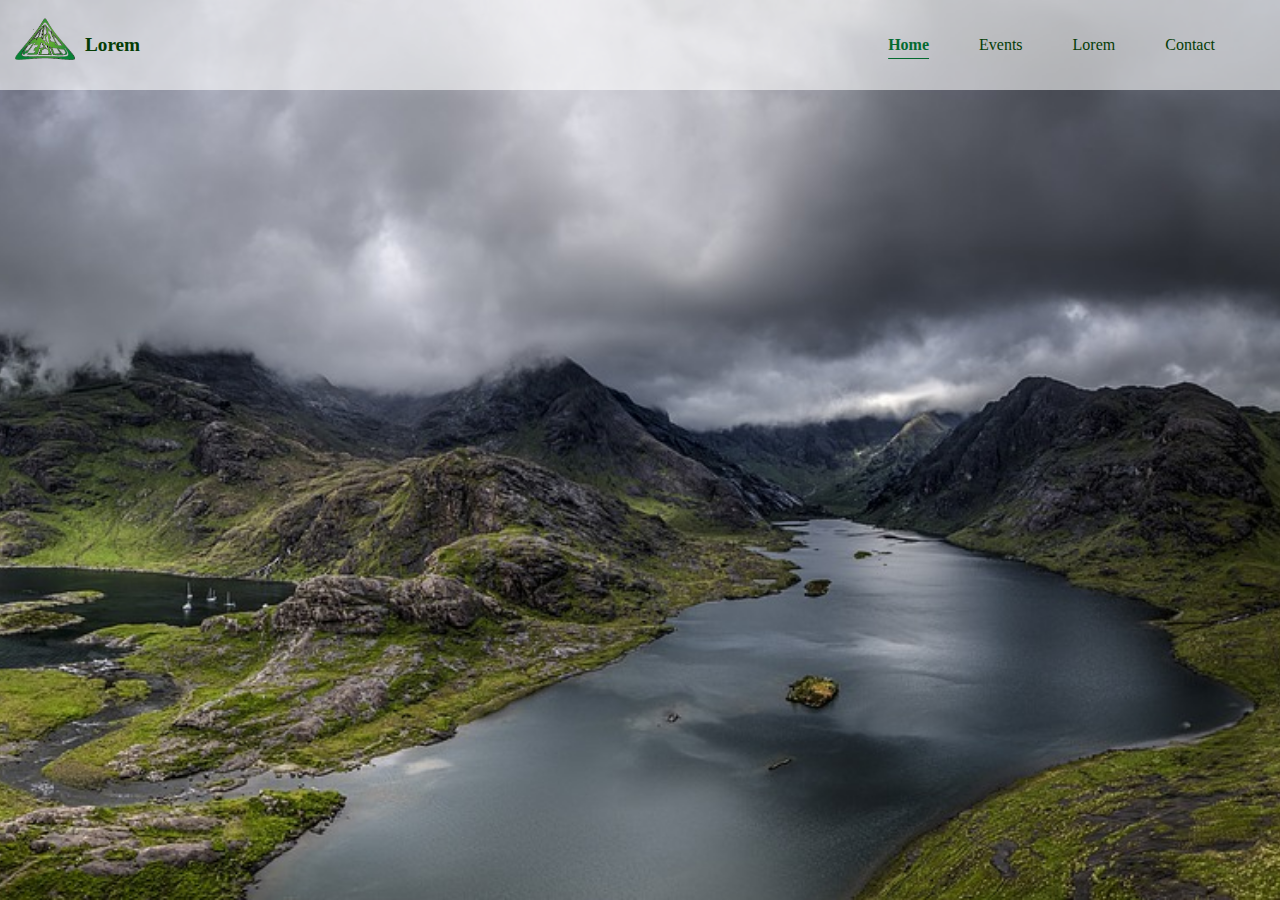
==== index.html @ 3c6c771a "Barre de navigation terminé (manque liens)" ====
<!DOCTYPE html>
<html lang="fr">
  <head>
    <meta charset="UTF-8" />
    <meta http-equiv="X-UA-Compatible" content="IE=edge" />
    <meta name="viewport" content="width=device-width, initial-scale=1.0" />
    <title>Lorem Association</title>
    <!-- CSS -->
    <link rel="stylesheet" href="style.css" />
  </head>
  <body>
    <header>
      <nav class="navbar">
        <div class="container-logo">
          <img
            src="./assets/logo.png"
            alt="Logo de l'association"
            class="img-logo"
          />
          <p class="name-logo">Lorem</p>
        </div>
        <div class="menu">
          <label for="menu-check" class="btn-mobile-menu">
            <svg
              version="1.1"
              id="Capa_1"
              xmlns="http://www.w3.org/2000/svg"
              xmlns:xlink="http://www.w3.org/1999/xlink"
              x="0px"
              y="0px"
              viewBox="0 0 283.426 283.426"
              style="enable-background: new 0 0 283.426 283.426"
              xml:space="preserve"
              class="btn-mobile"
            >
              <g>
                <rect
                  x="0"
                  y="40.84"
                  style="fill: rgb(5, 60, 5)"
                  width="283.426"
                  height="47.735"
                />
                <rect
                  x="0"
                  y="117.282"
                  style="fill: rgb(5, 60, 5)"
                  width="283.426"
                  height="47.735"
                />
                <rect
                  x="0"
                  y="194.851"
                  style="fill: rgb(5, 60, 5)"
                  width="283.426"
                  height="47.735"
                />
              </g>
            </svg>
          </label>
          <input type="checkbox" id="menu-check" />
          <div class="container-menu-navbar">
            <menu class="menu-navbar">
              <li class="menu-nav-link">
                <a href="#" class="nav-link active">Home</a>
              </li>
              <li class="menu-nav-link">
                <a href="#" class="nav-link">Events</a>
              </li>
              <li class="menu-nav-link">
                <a href="#" class="nav-link">Lorem</a>
              </li>
              <li class="menu-nav-link">
                <a href="#" class="nav-link">Contact</a>
              </li>
            </menu>
          </div>
        </div>
      </nav>
    </header>
    <main>
        <section class="firstSection"></section>
    </main>
    <footer></footer>
  </body>
</html>
---- style.css ----
/*-------- Reset CSS ---------------*/
* {
  margin: 0;
  padding: 0;
  box-sizing: border-box;
}

/*------ Global CSS ----------------*/
li {
  list-style: none;
}

header {
  width: 100vw;
}
/*------------ CSS ----------------*/
/*____________ HEADER _____________*/
/*=============== Navbar ==========*/
.navbar {
  width: 100vw;
  height: 10vh;
  background: rgba(255, 255, 255, 0.58);
  position: absolute;
  top: 0;
  left: 0;
  display: flex;
  justify-content: space-between;
  align-items: center;
  padding: 15px;
  z-index: 100;
}

/************* Logo **************/
.container-logo {
  display: flex;
  justify-content: flex-start;
  align-items: center;
}

.img-logo {
  width: 60px;
}

.name-logo {
  margin-left: 10px;
  font-weight: bold;
  font-size: 1.2rem;
  color: rgb(5, 60, 5);
  cursor: default;
}

/******** Mobile Menu Navbar *******/
.menu {
  height: 100%;
  width: 60vw;
  display: flex;
  align-items: center;
  justify-content: flex-end;
}

.btn-mobile-menu {
  cursor: pointer;
}

#menu-check {
  height: 100%;
  width: 100%;
  display: none;
}

.btn-mobile {
  width: 40px;
}
.container-menu-navbar {
  display: none;
}

.nav-link {
  color: rgb(5, 60, 5);
  text-decoration: none;
  font-size: 1.5rem;
}

.active {
  text-decoration: underline;
  text-underline-offset: 8px;
  font-weight: bold;
  color: rgb(4, 106, 48);
  font-size: 2rem;
  cursor: default;
}
/*:::::: Gestion Mobile Menu ::::::*/

#menu-check:checked ~ .container-menu-navbar {
  display: block;
}

.menu-navbar {
  position: absolute;
  left: 0;
  top: 10vh;
  width: 100vw;
  height: 90vh;
  background: rgba(255, 255, 255, 0.58);
  display: flex;
  flex-direction: column;
  justify-content: space-around;
  align-items: center;
}

/*____________ MAIN ______________*/
/*========== First section =======*/
.firstSection {
  z-index: 50;
  background-image: url(./assets/bg-header.jpg);
  width: 100vw;
  height: 100vh;
  background-size: cover;
  background-position: top;
}
/*____________ FOOTER ____________*/

/*--------- Responsive CSS -------*/
@media screen and (min-width: 768px) {
  /*____________ HEADER _____________*/
  /*=============== Navbar ==========*/

  .btn-mobile-menu {
    display: none;
  }
  .menu-navbar {
    position: static;
    flex-direction: row;
    height: 100%;
    width: 60vw;
    justify-content: end;
    background: transparent;
  }
  .nav-link {
    font-size: 1rem;
    margin-right: 50px;
  }

  #menu-check ~ .container-menu-navbar {
    display: flex;
  }
}
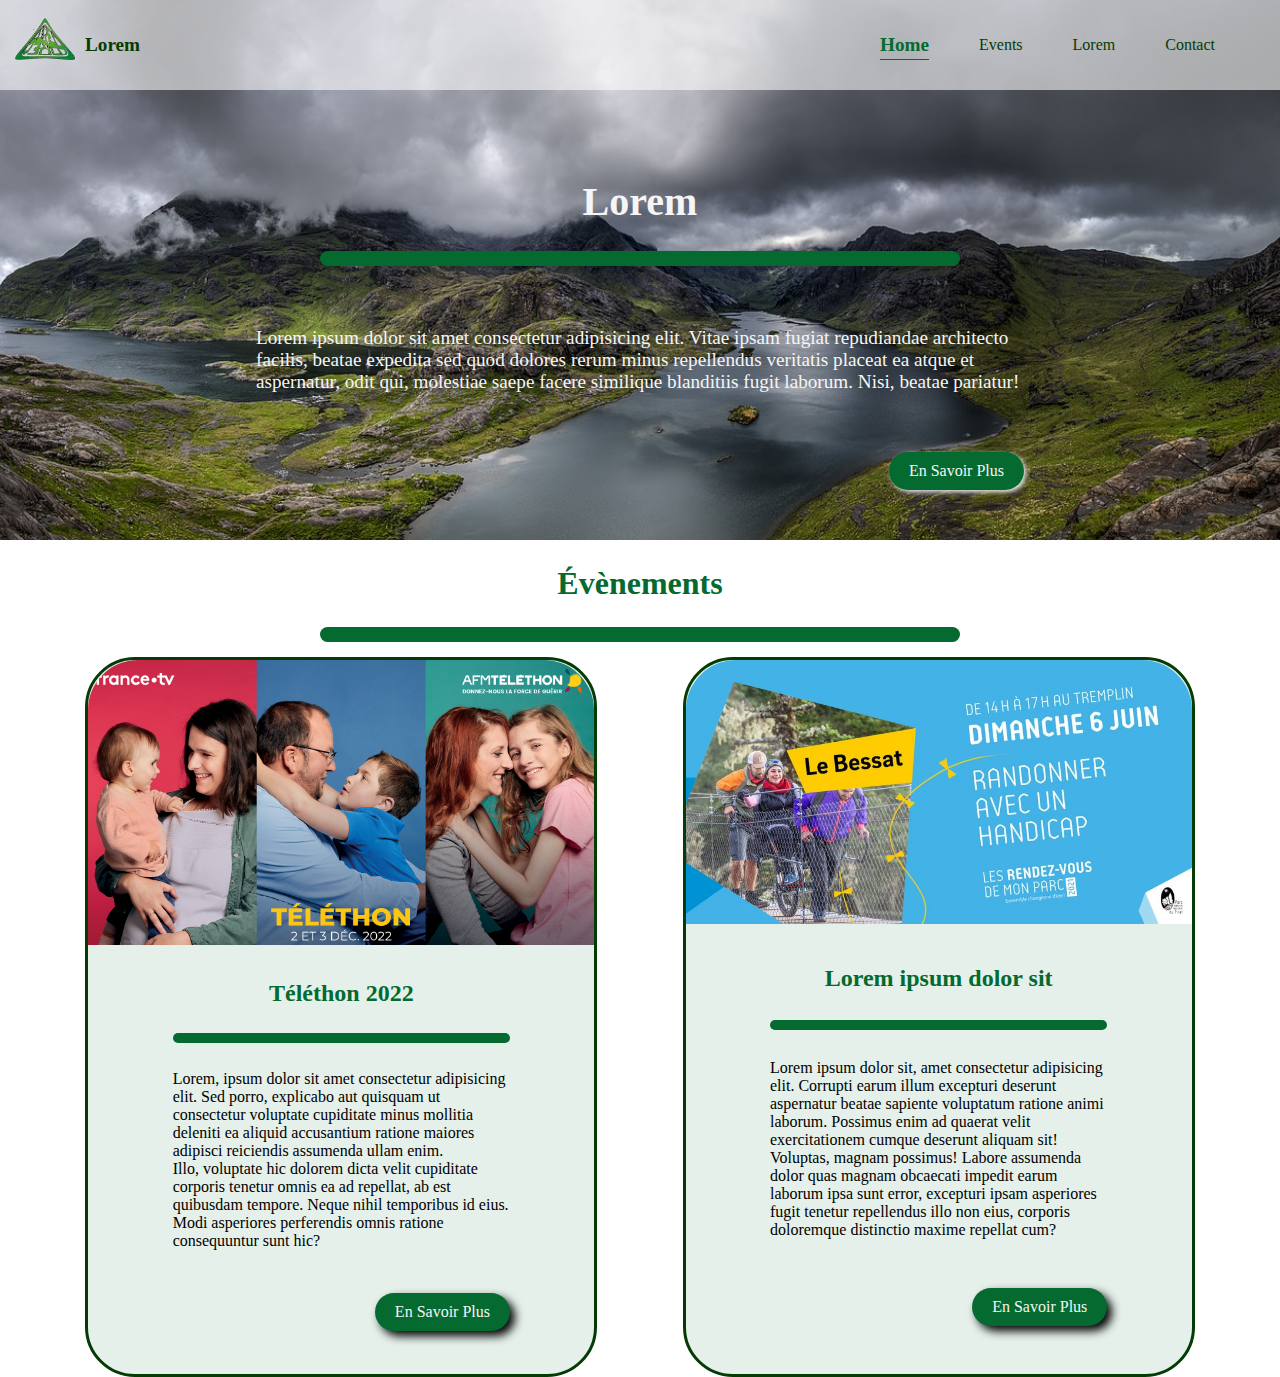
==== commit 637a5158: "Corps de la page d'accueil => section1: présentation, section2: évènements /fait et responsive" ====
--- a/index.html
+++ b/index.html
@@ -2,9 +2,18 @@
 <html lang="fr">
   <head>
     <meta charset="UTF-8" />
-    <meta http-equiv="X-UA-Compatible" content="IE=edge" />
+    <meta http-equiv="X-UA-Compatible" content="IE=edge, chrome=1" />
+    <!-- Configuration de la fenêtre d'affichage pour que votre site Web ait une belle apparence sur tous les appareils -->
     <meta name="viewport" content="width=device-width, initial-scale=1.0" />
+    <!-- Description pour recherche via un navigateur web -->
+    <meta
+      name="description"
+      content="Lorem ipsum dolor sit amet, consectetur adipiscing elit. Nunc in nibh pellentesque ligula ornare imperdiet sit amet eget augue. Sed eu erat a eros ac."
+    />
+    <!-- Titre de l'onglet -->
     <title>Lorem Association</title>
+    <!-- Image de l'onglet -->
+    <link rel="icon" href="./assets/logo.png" type="image/png" />
     <!-- CSS -->
     <link rel="stylesheet" href="style.css" />
   </head>
@@ -79,7 +88,68 @@
       </nav>
     </header>
     <main>
-        <section class="firstSection"></section>
+      <section class="firstSection">
+        <div class="firstSectionabsolute">
+          <h1 class="titleh1">Lorem</h1>
+          <div class="line-firstSection"></div>
+          <p class="text-firstSection">
+            Lorem ipsum dolor sit amet consectetur adipisicing elit. Vitae ipsam
+            fugiat repudiandae architecto facilis, beatae expedita sed quod
+            dolores rerum minus repellendus veritatis placeat ea atque et
+            aspernatur, odit qui, molestiae saepe facere similique blanditiis
+            fugit laborum. Nisi, beatae pariatur!
+          </p>
+          <a href="#" class="btn-firtSection"> En Savoir Plus</a>
+        </div>
+      </section>
+      <section class="secondSection">
+        <h2 class="titleh2">Évènements</h2>
+        <div class="line-secondSection"></div>
+        <div class="container-card">
+          <div class="card">
+            <img
+              src="./assets/afficheTelethon2022.png"
+              alt=""
+              class="img-card"
+            />
+            <h3 class="titleh3">Téléthon 2022</h3>
+            <div class="line-card-secondSection"></div>
+            <div class="container-p-card-secondSection">
+              <p>
+                Lorem, ipsum dolor sit amet consectetur adipisicing elit. Sed
+                porro, explicabo aut quisquam ut consectetur voluptate
+                cupiditate minus mollitia deleniti ea aliquid accusantium
+                ratione maiores adipisci reiciendis assumenda ullam enim.
+              </p>
+              <p>
+                Illo, voluptate hic dolorem dicta velit cupiditate corporis
+                tenetur omnis ea ad repellat, ab est quibusdam tempore. Neque
+                nihil temporibus id eius. Modi asperiores perferendis omnis
+                ratione consequuntur sunt hic?
+              </p>
+            </div>
+            <a href="#" class="btn-secondSection">En Savoir Plus</a>
+          </div>
+          <div class="card">
+            <img src="./assets/randonneehandicap.jpg" alt="" class="img-card" />
+            <h3 class="titleh3">Lorem ipsum dolor sit</h3>
+            <div class="line-card-secondSection"></div>
+            <div class="container-p-card-secondSection">
+              <p>
+                Lorem ipsum dolor sit, amet consectetur adipisicing elit.
+                Corrupti earum illum excepturi deserunt aspernatur beatae
+                sapiente voluptatum ratione animi laborum. Possimus enim ad
+                quaerat velit exercitationem cumque deserunt aliquam sit!
+                Voluptas, magnam possimus! Labore assumenda dolor quas magnam
+                obcaecati impedit earum laborum ipsa sunt error, excepturi ipsam
+                asperiores fugit tenetur repellendus illo non eius, corporis
+                doloremque distinctio maxime repellat cum?
+              </p>
+            </div>
+            <a href="#" class="btn-secondSection">En Savoir Plus</a>
+          </div>
+        </div>
+      </section>
     </main>
     <footer></footer>
   </body>
--- a/style.css
+++ b/style.css
@@ -114,9 +114,161 @@
   z-index: 50;
   background-image: url(./assets/bg-header.jpg);
   width: 100vw;
-  height: 100vh;
+  height: 70vh;
   background-size: cover;
   background-position: top;
+}
+
+.firstSectionabsolute {
+  position: absolute;
+  top: 0;
+  left: 0;
+  width: 100vw;
+  height: 45vh;
+  margin: 10vh auto 0 0;
+  color: whitesmoke;
+  display: grid;
+  grid-template-columns: 0.5fr 1.5fr 0.5fr;
+  grid-template-rows: 1fr 0.5fr 1fr 0.5fr;
+  grid-template-areas:
+    ". h1-firstsection ."
+    ". line-firstsection ."
+    ". p-firstsection ."
+    ". a-firstsection .";
+  justify-content: start;
+  align-content: center;
+  justify-items: center;
+  align-items: center;
+}
+.titleh1 {
+  grid-area: h1-firstsection;
+  font-size: 2.5rem;
+  justify-self: center;
+  align-self: end;
+}
+.line-firstSection {
+  grid-area: line-firstsection;
+  width: 50vw;
+  height: 15px;
+  background: rgb(4, 106, 48);
+  border-radius: 50px;
+  justify-self: center;
+  align-self: center;
+}
+.text-firstSection {
+  grid-area: p-firstsection;
+  justify-self: start;
+  align-self: center;
+  font-size: 1.2rem;
+}
+.btn-firtSection {
+  grid-area: a-firstsection;
+  justify-self: end;
+  align-self: center;
+  color: whitesmoke;
+  text-decoration: none;
+  background: rgb(4, 106, 48);
+  padding: 10px 20px;
+  margin-top: 20px;
+  border-radius: 50px;
+  box-shadow: 2px 2px 5px whitesmoke;
+}
+.btn-firtSection:hover {
+  color: rgb(5, 60, 5);
+  background: whitesmoke;
+  box-shadow: inset 3px 3px rgb(4, 106, 48);
+}
+
+/*==========Second Section ============*/
+.secondSection {
+  width: 100vw;
+  display: flex;
+  flex-direction: column;
+  justify-content: center;
+  align-items: center;
+}
+.titleh2 {
+  font-size: 2rem;
+  font-weight: bold;
+  color: rgb(4, 106, 48);
+  margin: 25px auto;
+}
+.line-secondSection {
+  width: 50vw;
+  height: 15px;
+  background: rgb(4, 106, 48);
+  border-radius: 50px;
+}
+/*-------- Cards ---------------*/
+.container-card {
+  display: flex;
+  flex-direction: column;
+  justify-content: center;
+  align-items: center;
+  width: 100vw;
+}
+
+.card {
+  width: 80vw;
+  height: 80vh;
+  margin-top: 15px;
+  border: 3px solid rgb(5, 60, 5);
+  display: grid; 
+  grid-template-columns: 0.25fr 1fr 0.25fr; 
+  grid-template-rows: 1fr 0.5fr 0.5fr 1fr 1fr; 
+  gap: 0px 0px; 
+  grid-template-areas: 
+    "img img img"
+    ". titleh3 ."
+    ". line-secondSection ."
+    ". desc-card-secondSection ."
+    ". btn-card-secondSection .";
+  border-radius: 50px;
+  background: rgba(4, 106, 48, 0.1);
+}
+.img-card {
+  grid-area: img;
+  width: 100%;
+  border-radius: 50px 50px 0 0px;
+}
+.titleh3 {
+  grid-area: titleh3;
+  color: rgb(4, 106, 48);
+  justify-self: center;
+  align-self: end;
+  font-size: 1.5rem;
+}
+.line-card-secondSection {
+  grid-area: line-secondSection;
+  justify-self: stretch;
+  align-self: center;
+  width: 100%;
+  height: 10px;
+  background: rgb(4, 106, 48);
+  border-radius: 30px;
+}
+.container-p-card-secondSection {
+  grid-area: desc-card-secondSection;
+  justify-self: start;
+  align-self: start;
+
+}
+
+.btn-secondSection {
+  justify-self: end; 
+  align-self: center; 
+  grid-area: btn-card-secondSection;
+  padding: 10px 20px;
+  background: rgb(4, 106, 48);
+  border-radius: 30px;
+  color: whitesmoke;
+  text-decoration: none;
+  box-shadow: 5px 5px 10px black;
+}
+.btn-secondSection:hover {
+  background: rgba(4, 106, 48, 0.1);
+  color: rgb(4, 106, 48);
+  box-shadow: inset 2px 2px black;
 }
 /*____________ FOOTER ____________*/
 
@@ -141,7 +293,32 @@
     margin-right: 50px;
   }
 
+  .active {
+    font-size: 1.2rem;
+    cursor: default;
+  }
+
+  .nav-link:hover {
+    font-weight: bold;
+    text-decoration: underline;
+    text-underline-offset: 4px;
+    font-size: 1.2rem;
+  }
   #menu-check ~ .container-menu-navbar {
     display: flex;
   }
-}
+  /*__________ MAIN _____________________*/
+  /*======== first section ==============*/
+  .firstSection {
+    height: 60vh;
+  }
+
+  /*======== second section ============*/
+  .container-card {
+    flex-direction: row;
+    justify-content: space-evenly;
+  }
+  .card {
+    width: 40vw;
+  }
+}
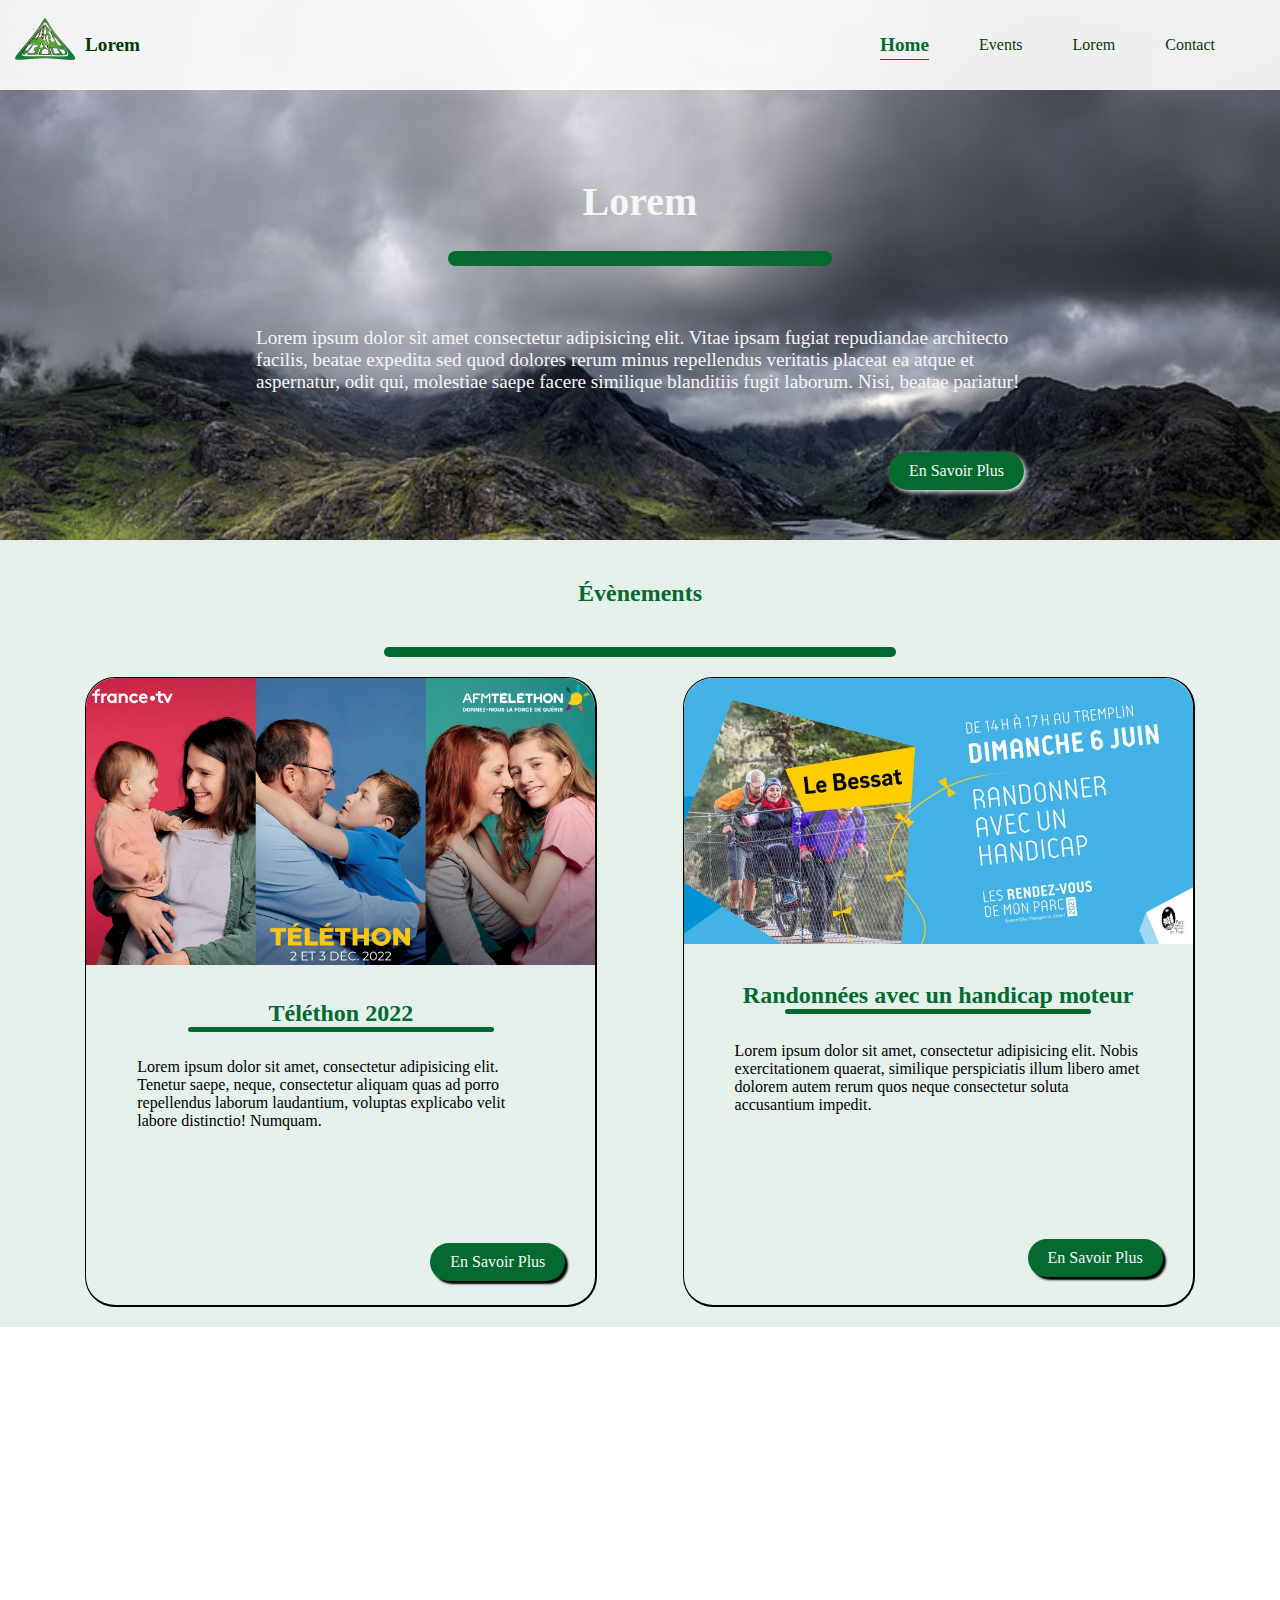
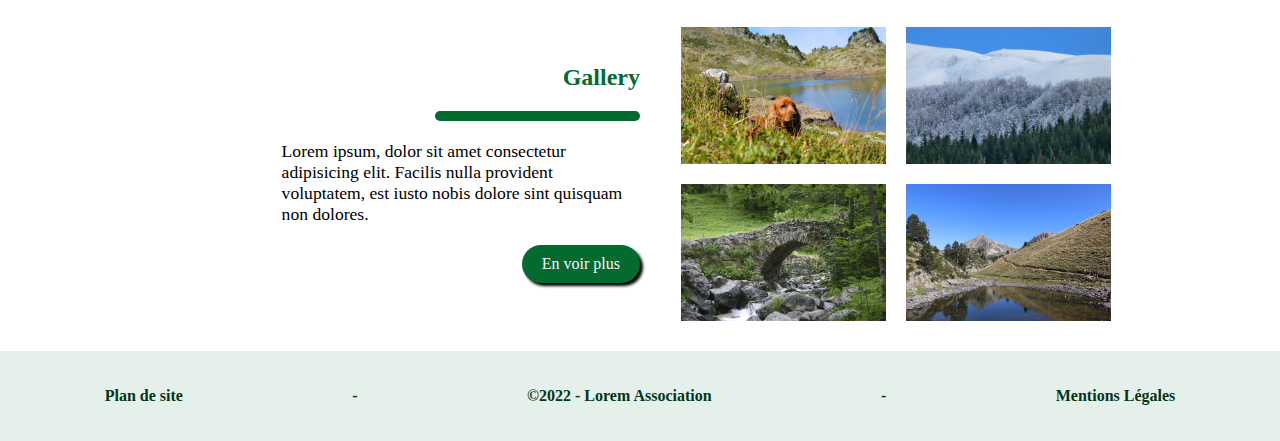
==== commit d81a06c8: "Finalisation de la page d'accueil" ====
--- a/index.html
+++ b/index.html
@@ -10,16 +10,18 @@
       name="description"
       content="Lorem ipsum dolor sit amet, consectetur adipiscing elit. Nunc in nibh pellentesque ligula ornare imperdiet sit amet eget augue. Sed eu erat a eros ac."
     />
-    <!-- Titre de l'onglet -->
+    <!-- Tab title -->
     <title>Lorem Association</title>
-    <!-- Image de l'onglet -->
+    <!-- Tab picture -->
     <link rel="icon" href="./assets/logo.png" type="image/png" />
     <!-- CSS -->
     <link rel="stylesheet" href="style.css" />
   </head>
   <body>
     <header>
+      <!-- Navbar -->
       <nav class="navbar">
+        <!-- Left section-->
         <div class="container-logo">
           <img
             src="./assets/logo.png"
@@ -28,6 +30,7 @@
           />
           <p class="name-logo">Lorem</p>
         </div>
+        <!-- right section and btn+mobile menu-->
         <div class="menu">
           <label for="menu-check" class="btn-mobile-menu">
             <svg
@@ -88,6 +91,7 @@
       </nav>
     </header>
     <main>
+      <!-- First section -> presentation -->
       <section class="firstSection">
         <div class="firstSectionabsolute">
           <h1 class="titleh1">Lorem</h1>
@@ -102,55 +106,71 @@
           <a href="#" class="btn-firtSection"> En Savoir Plus</a>
         </div>
       </section>
+      <!-- second section -> Evenements -->
       <section class="secondSection">
-        <h2 class="titleh2">Évènements</h2>
+        <h2 class="titleh2-secondSection">Évènements</h2>
         <div class="line-secondSection"></div>
-        <div class="container-card">
+        <div class="container-card-secondSection">
           <div class="card">
             <img
               src="./assets/afficheTelethon2022.png"
               alt=""
               class="img-card"
             />
-            <h3 class="titleh3">Téléthon 2022</h3>
+            <h3 class="titleh3-card-secondSection">Téléthon 2022</h3>
             <div class="line-card-secondSection"></div>
-            <div class="container-p-card-secondSection">
-              <p>
-                Lorem, ipsum dolor sit amet consectetur adipisicing elit. Sed
-                porro, explicabo aut quisquam ut consectetur voluptate
-                cupiditate minus mollitia deleniti ea aliquid accusantium
-                ratione maiores adipisci reiciendis assumenda ullam enim.
-              </p>
-              <p>
-                Illo, voluptate hic dolorem dicta velit cupiditate corporis
-                tenetur omnis ea ad repellat, ab est quibusdam tempore. Neque
-                nihil temporibus id eius. Modi asperiores perferendis omnis
-                ratione consequuntur sunt hic?
-              </p>
-            </div>
-            <a href="#" class="btn-secondSection">En Savoir Plus</a>
+            <p class="desc-card-secondSection">
+              Lorem ipsum dolor sit amet, consectetur adipisicing elit. Tenetur
+              saepe, neque, consectetur aliquam quas ad porro repellendus
+              laborum laudantium, voluptas explicabo velit labore distinctio!
+              Numquam.
+            </p>
+            <a href="#" class="btn-card-secondSection">En Savoir Plus</a>
           </div>
-          <div class="card">
+          <div class="card space-card-secondSection">
             <img src="./assets/randonneehandicap.jpg" alt="" class="img-card" />
-            <h3 class="titleh3">Lorem ipsum dolor sit</h3>
+            <h3 class="titleh3-card-secondSection">
+              Randonnées avec un handicap moteur
+            </h3>
             <div class="line-card-secondSection"></div>
-            <div class="container-p-card-secondSection">
-              <p>
-                Lorem ipsum dolor sit, amet consectetur adipisicing elit.
-                Corrupti earum illum excepturi deserunt aspernatur beatae
-                sapiente voluptatum ratione animi laborum. Possimus enim ad
-                quaerat velit exercitationem cumque deserunt aliquam sit!
-                Voluptas, magnam possimus! Labore assumenda dolor quas magnam
-                obcaecati impedit earum laborum ipsa sunt error, excepturi ipsam
-                asperiores fugit tenetur repellendus illo non eius, corporis
-                doloremque distinctio maxime repellat cum?
-              </p>
-            </div>
-            <a href="#" class="btn-secondSection">En Savoir Plus</a>
+            <p class="desc-card-secondSection">
+              Lorem ipsum dolor sit amet, consectetur adipisicing elit. Nobis
+              exercitationem quaerat, similique perspiciatis illum libero amet
+              dolorem autem rerum quos neque consectetur soluta accusantium
+              impedit.
+            </p>
+            <a href="#" class="btn-card-secondSection">En Savoir Plus</a>
           </div>
         </div>
       </section>
+      <!-- third section -> habillage -->
+      <section class="parallax-thirdSection"></section>
+      <!-- fourth section -> gallery-->
+      <section class="fourthSection">
+        <div class="container-info-gallery-fourthSection">
+          <h3 class="titleh3-fourthSection">Gallery</h3>
+          <div class="line-fourthSection"></div>
+          <p class="desc-fourthSection">
+            Lorem ipsum, dolor sit amet consectetur adipisicing elit. Facilis
+            nulla provident voluptatem, est iusto nobis dolore sint quisquam non
+            dolores.
+          </p>
+          <a href="" class="btn-fourthSection">En voir plus</a>
+        </div>
+        <div class="container-img-gallery-fourthSection">
+          <img src="./assets/gallery01.jpg" alt="" class="img-gallery" />
+          <img src="./assets/gallery02.jpg" alt="" class="img-gallery" />
+          <img src="./assets/gallery03.jpg" alt="" class="img-gallery" />
+          <img src="./assets/gallery04.jpg" alt="" class="img-gallery" />
+        </div>
+      </section>
     </main>
-    <footer></footer>
+    <footer class="footer-class">    
+        <a href="#">Plan de site</a>
+        <p>-</p>
+        <p>©2022 - Lorem Association</p>
+        <p>-</p>
+        <a href="#">Mentions Légales</a>
+    </footer>
   </body>
 </html>
--- a/style.css
+++ b/style.css
@@ -11,15 +11,20 @@
 }
 
 header {
-  width: 100vw;
+  width: 100%;
+}
+
+body {
+  width: 100%;
+  overflow-x: hidden;
 }
 /*------------ CSS ----------------*/
 /*____________ HEADER _____________*/
 /*=============== Navbar ==========*/
 .navbar {
-  width: 100vw;
+  width: 100%;
   height: 10vh;
-  background: rgba(255, 255, 255, 0.58);
+  background: rgba(255, 255, 255, 0.9);
   position: absolute;
   top: 0;
   left: 0;
@@ -101,7 +106,7 @@
   top: 10vh;
   width: 100vw;
   height: 90vh;
-  background: rgba(255, 255, 255, 0.58);
+  background: rgba(255, 255, 255, 0.9);
   display: flex;
   flex-direction: column;
   justify-content: space-around;
@@ -113,10 +118,11 @@
 .firstSection {
   z-index: 50;
   background-image: url(./assets/bg-header.jpg);
-  width: 100vw;
   height: 70vh;
   background-size: cover;
   background-position: top;
+  background-repeat: no-repeat;
+  background-attachment: fixed;
 }
 
 .firstSectionabsolute {
@@ -181,97 +187,174 @@
 
 /*==========Second Section ============*/
 .secondSection {
-  width: 100vw;
+  overflow-x: hidden;
+  width: 100vw;
+  background: rgba(4, 106, 48, 0.1);
+  padding-top: 40px;
+  display: flex;
+  flex-direction: column;
+  align-items: center;
+}
+.titleh2-secondSection {
+  font-size: 1.5rem;
+  color: rgb(4, 106, 48);
+  padding-bottom: 40px;
+}
+.line-secondSection {
+  width: 40%;
+  height: 10px;
+  background: rgb(1, 106, 48);
+  border-radius: 20px;
+}
+.container-card-secondSection {
+  width: 100%;
+  display: flex;
+  flex-direction: column;
+  padding: 20px 0;
+  align-items: center;
+}
+.card {
+  height: 50vh;
+  width: 60vw;
+  border-left: 1px solid;
+  border-top: 1px solid;
+  border-right: 2px solid;
+  border-bottom: 2px solid;
+  border-radius: 30px;
+  display: grid;
+  grid-template-columns: 1fr;
+  grid-template-rows: 1fr 0.5fr 0.25fr 1.5fr 0.5fr;
+  grid-template-areas:
+    "img-card"
+    "h3-card"
+    "line-card"
+    "desc-card"
+    "btn-card";
+}
+.space-card-secondSection {
+  margin-top: 20px;
+}
+.img-card {
+  grid-area: img-card;
+  width: 100%;
+  border-radius: 30px 30px 0 0;
+}
+.titleh3-card-secondSection {
+  grid-area: h3-card;
+  width: 100%;
+  text-align: center;
+  align-self: end;
+  font-size: 1.5rem;
+  color: rgb(4, 106, 48);
+}
+.line-card-secondSection {
+  grid-area: line-card;
+  background: rgb(1, 106, 48);
+  height: 5px;
+  width: 60%;
+  justify-self: center;
+  align-self: start;
+  border-radius: 10px;
+}
+.desc-card-secondSection {
+  grid-area: desc-card;
+  width: 80%;
+  height: 100%;
+  justify-self: center;
+}
+.btn-card-secondSection {
+  grid-area: btn-card;
+  justify-self: end;
+  align-self: start;
+  margin-right: 30px;
+  padding: 10px 20px;
+  background: rgb(4, 106, 48);
+  border-radius: 20px;
+  color: whitesmoke;
+  text-decoration: none;
+  box-shadow: 3px 3px 2px black;
+}
+.btn-card-secondSection:hover {
+  box-shadow: inset 3px 3px black;
+  background: rgb(2, 74, 33);
+}
+
+/*========= third section -> parallax effect =====*/
+.parallax-thirdSection {
+  background-image: url(./assets/img01.jpg);
+  background-position: center;
+  background-repeat: no-repeat;
+  background-size: cover;
+  background-attachment: fixed;
+  width: 100vw;
+  height: 30vh;
+}
+/*======= fourth section -> gallery ============*/
+.fourthSection {
+  width: 100vw;
+}
+.container-info-gallery-fourthSection {
+  width: 80vw;
+  margin: 20px 0;
   display: flex;
   flex-direction: column;
   justify-content: center;
   align-items: center;
 }
-.titleh2 {
-  font-size: 2rem;
-  font-weight: bold;
+.titleh3-fourthSection{
+  font-size: 1.5rem;
   color: rgb(4, 106, 48);
-  margin: 25px auto;
-}
-.line-secondSection {
-  width: 50vw;
-  height: 15px;
-  background: rgb(4, 106, 48);
-  border-radius: 50px;
-}
-/*-------- Cards ---------------*/
-.container-card {
-  display: flex;
-  flex-direction: column;
-  justify-content: center;
-  align-items: center;
-  width: 100vw;
-}
-
-.card {
-  width: 80vw;
-  height: 80vh;
-  margin-top: 15px;
-  border: 3px solid rgb(5, 60, 5);
-  display: grid; 
-  grid-template-columns: 0.25fr 1fr 0.25fr; 
-  grid-template-rows: 1fr 0.5fr 0.5fr 1fr 1fr; 
-  gap: 0px 0px; 
-  grid-template-areas: 
-    "img img img"
-    ". titleh3 ."
-    ". line-secondSection ."
-    ". desc-card-secondSection ."
-    ". btn-card-secondSection .";
-  border-radius: 50px;
-  background: rgba(4, 106, 48, 0.1);
-}
-.img-card {
-  grid-area: img;
-  width: 100%;
-  border-radius: 50px 50px 0 0px;
-}
-.titleh3 {
-  grid-area: titleh3;
-  color: rgb(4, 106, 48);
-  justify-self: center;
-  align-self: end;
-  font-size: 1.5rem;
-}
-.line-card-secondSection {
-  grid-area: line-secondSection;
-  justify-self: stretch;
-  align-self: center;
-  width: 100%;
+}
+.line-fourthSection {
+  width: 40%;
   height: 10px;
-  background: rgb(4, 106, 48);
-  border-radius: 30px;
-}
-.container-p-card-secondSection {
-  grid-area: desc-card-secondSection;
-  justify-self: start;
-  align-self: start;
-
-}
-
-.btn-secondSection {
-  justify-self: end; 
-  align-self: center; 
-  grid-area: btn-card-secondSection;
+  background: rgb(4,106,48);
+  border-radius: 10px;
+  margin: 20px 0;
+}
+.desc-fourthSection {
+  width: 70%;
+  font-size: 1.1rem;
+}
+.btn-fourthSection {
+  margin-top: 20px;
   padding: 10px 20px;
-  background: rgb(4, 106, 48);
+  background: rgb(4,106,48);
   border-radius: 30px;
   color: whitesmoke;
   text-decoration: none;
-  box-shadow: 5px 5px 10px black;
-}
-.btn-secondSection:hover {
-  background: rgba(4, 106, 48, 0.1);
-  color: rgb(4, 106, 48);
-  box-shadow: inset 2px 2px black;
+  box-shadow: 3px 3px 3px black;
+}
+.btn-fourthSection:hover {
+  box-shadow: inset 3px 3px black;
+  background: rgb(2, 74, 33);
+}
+.container-img-gallery-fourthSection{
+  width: 80%;
+  display: flex;
+  flex-wrap: wrap;
+  justify-content: center;
+  margin: 20px 0;
+}
+.img-gallery {
+  width: 40%;
+  margin: 2%;
 }
 /*____________ FOOTER ____________*/
-
+.footer-class {
+  width: 100vw;
+  height: 10vh;
+  background: rgba(4,106,48,0.1);
+  display: flex;
+  justify-content: space-around;
+  align-items: center;
+  padding: 20px;
+}
+.footer-class > a, .footer-class > p {
+  text-decoration: none;
+  color: rgb(3, 54, 25);
+  font-weight: bold;
+}
 /*--------- Responsive CSS -------*/
 @media screen and (min-width: 768px) {
   /*____________ HEADER _____________*/
@@ -312,13 +395,34 @@
   .firstSection {
     height: 60vh;
   }
+  .line-firstSection {
+    width: 30vw;
+  }
 
   /*======== second section ============*/
-  .container-card {
+  .container-card-secondSection {
     flex-direction: row;
     justify-content: space-evenly;
   }
   .card {
+    width: 40%;
+    height: 70vh;
     width: 40vw;
   }
-}
+  .space-card-secondSection {
+    margin: 0;
+  }
+  /*=========== fourth section ========*/
+  .fourthSection {
+    display: flex;
+    align-items: center;
+    justify-content: center;
+  }
+  .container-info-gallery-fourthSection{
+    width: 40vw;
+    align-items: end;
+  }
+  .container-img-gallery-fourthSection {
+    width: 40vw;
+  }
+}
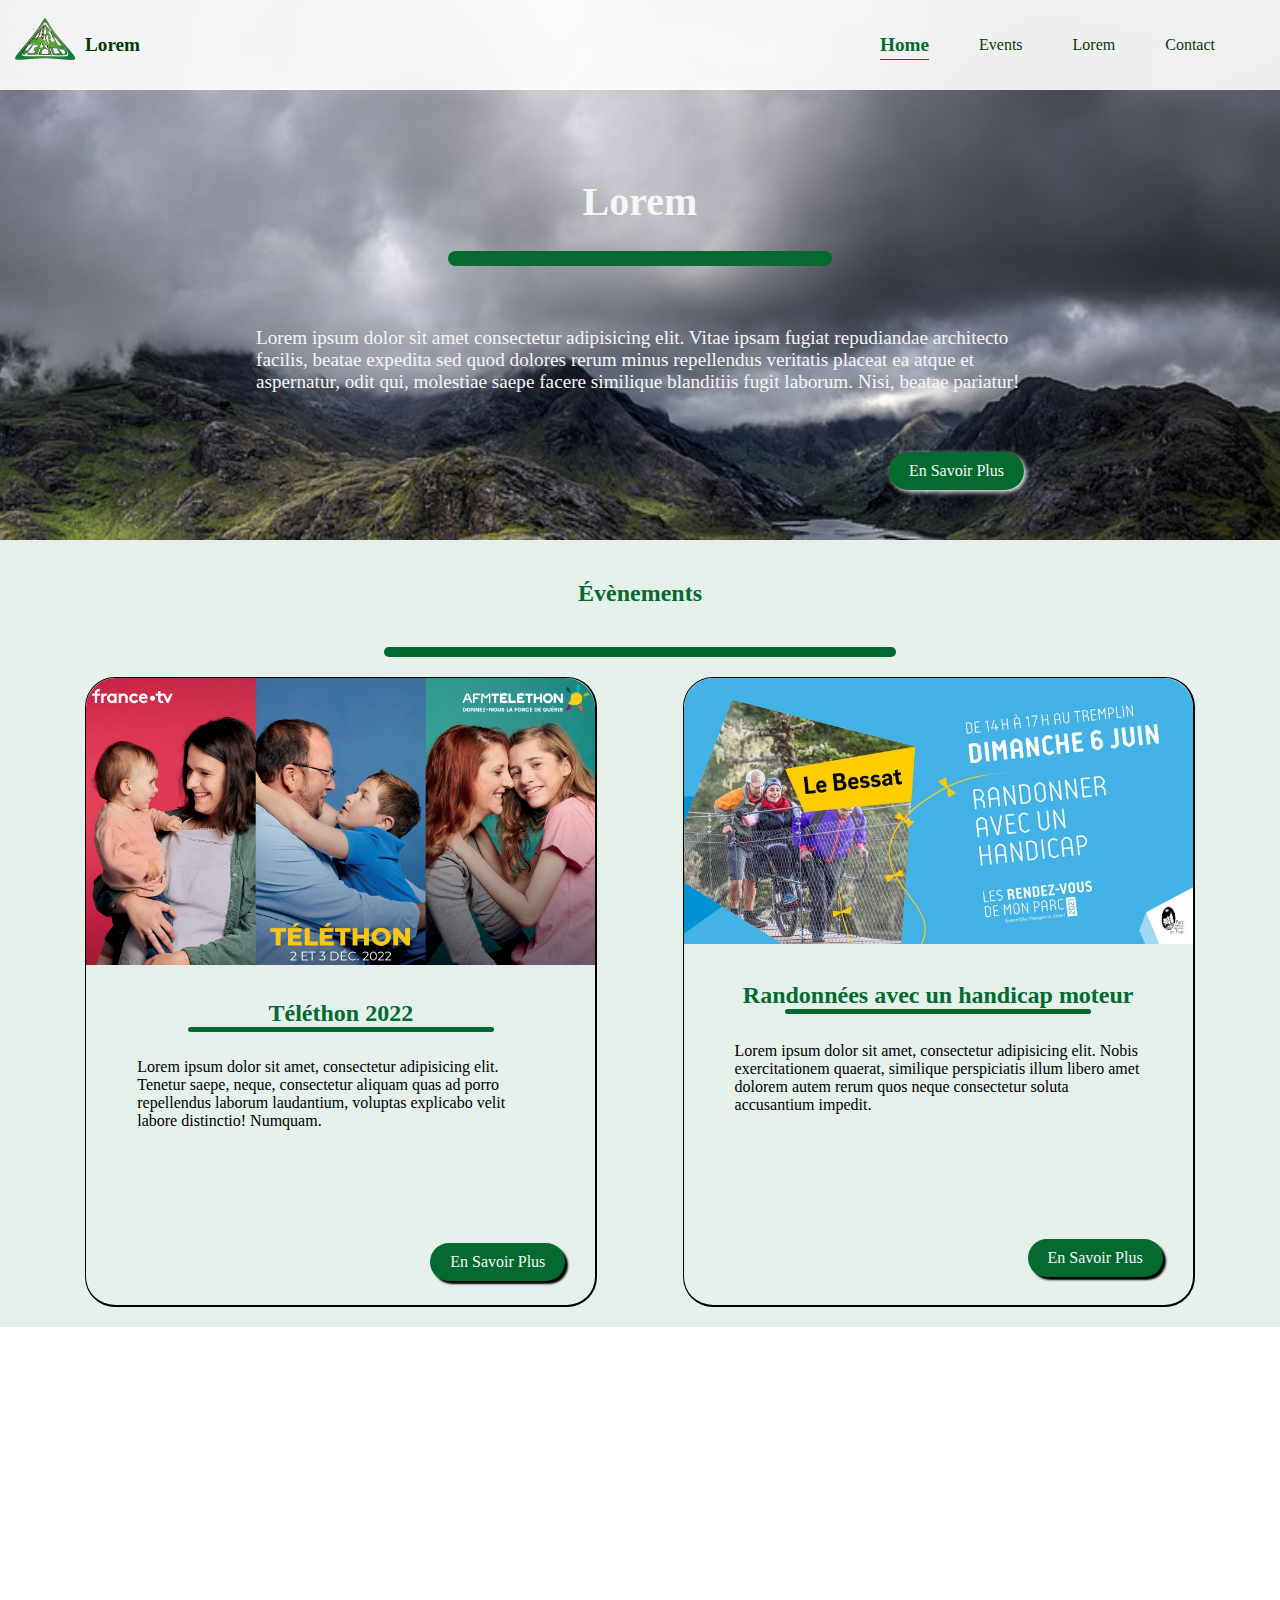
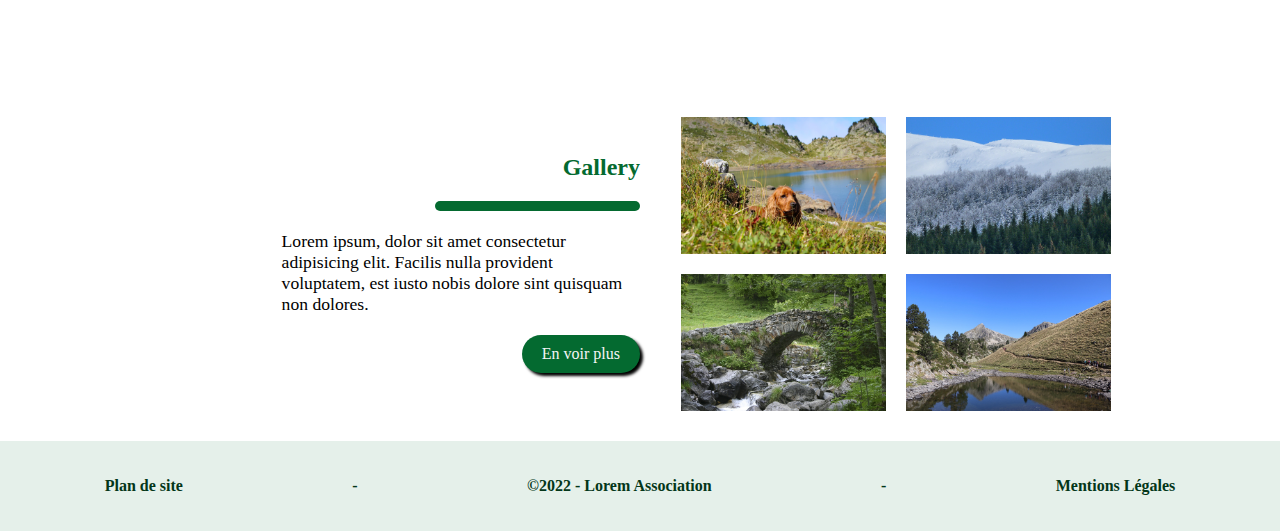
==== commit f307ea5b: "création de la page event et création de l'architecture d'un article" ====
--- a/index.html
+++ b/index.html
@@ -77,7 +77,7 @@
                 <a href="#" class="nav-link active">Home</a>
               </li>
               <li class="menu-nav-link">
-                <a href="#" class="nav-link">Events</a>
+                <a href="./pages/events.html" class="nav-link">Events</a>
               </li>
               <li class="menu-nav-link">
                 <a href="#" class="nav-link">Lorem</a>
--- a/style.css
+++ b/style.css
@@ -112,7 +112,7 @@
   justify-content: space-around;
   align-items: center;
 }
-
+/*__-__-__- Page d'accueil -__-__-__-__-__*/
 /*____________ MAIN ______________*/
 /*========== First section =======*/
 .firstSection {
@@ -292,6 +292,7 @@
 /*======= fourth section -> gallery ============*/
 .fourthSection {
   width: 100vw;
+  margin-top: 10vh;
 }
 .container-info-gallery-fourthSection {
   width: 80vw;
@@ -301,14 +302,14 @@
   justify-content: center;
   align-items: center;
 }
-.titleh3-fourthSection{
+.titleh3-fourthSection {
   font-size: 1.5rem;
   color: rgb(4, 106, 48);
 }
 .line-fourthSection {
   width: 40%;
   height: 10px;
-  background: rgb(4,106,48);
+  background: rgb(4, 106, 48);
   border-radius: 10px;
   margin: 20px 0;
 }
@@ -319,7 +320,7 @@
 .btn-fourthSection {
   margin-top: 20px;
   padding: 10px 20px;
-  background: rgb(4,106,48);
+  background: rgb(4, 106, 48);
   border-radius: 30px;
   color: whitesmoke;
   text-decoration: none;
@@ -329,7 +330,7 @@
   box-shadow: inset 3px 3px black;
   background: rgb(2, 74, 33);
 }
-.container-img-gallery-fourthSection{
+.container-img-gallery-fourthSection {
   width: 80%;
   display: flex;
   flex-wrap: wrap;
@@ -340,17 +341,104 @@
   width: 40%;
   margin: 2%;
 }
+/*__-__-__- Page Events -__-__-__-__-__*/
+.main-events {
+  margin-top: 10vh;
+  background: rgba(4,106,48,0.1);
+  height: 250vh
+}
+
+/*--------- Tab box ----------*/
+.tab-container {
+  margin-top: 5vh;
+  width: 100vw;
+  display: flex;
+  flex-direction: column;
+  align-items: center;
+}
+.h1-event {
+  color: rgb(4, 106, 48);
+  margin-top: 3vh;
+}
+.line-event {
+  margin-top: 2vh;
+  width: 40vw;
+  height: 1.5vh;
+  background: rgb(4, 106, 48);
+  border-radius: 30px;
+}
+.tab-content {
+  margin-top: 5vh;
+  position: relative;
+  width: 100vw;
+  display: flex;
+  justify-content: space-evenly;
+}
+#tab-1, #tab-2 {
+  visibility: hidden;
+}
+#tab-1-event, #tab-2-event {
+  cursor: pointer;
+  font-size: 1.1rem;
+  color: rgb(3, 54, 25);
+}
+/*---------- Tab-item -------*/
+.tab-item {
+  width: 80vw;
+  margin-top: 5vh;
+  visibility: hidden;
+  position: absolute;
+  left: auto;
+  display: flex;
+  flex-direction: column;
+  justify-content: start;
+  align-items: center;
+}
+#tab-1:checked ~ #tab-event-01, #tab-2:checked ~ #tab-event-02 {
+  visibility: visible;
+}
+#tab-1:checked ~ #tab-1-event, #tab-2:checked ~ #tab-2-event {
+  font-weight: bold;
+  font-size: 1.2rem;
+  text-decoration: underline;
+  text-underline-offset: 4px;
+  color: rgb(4, 106, 48);
+}
+
+.img-tab, .img-art-tab {
+  max-width: 80vw;
+  min-width: 45vw;
+  max-height: 50vh;
+}
+.h2-art {
+  margin-top: 5vh;
+  text-decoration: underline;
+  text-underline-offset: 6px;
+  color: rgb(4, 106, 48);
+  font-size: 1.8rem;
+}
+.h2-art ~ .p-g {
+  margin-top: 3vh;
+}
+.p-g{
+  padding-top: 2vh;
+  font-size: 1.05rem;
+}
+.p-pair, .p-impair {
+  margin-top: 3vh;
+}
 /*____________ FOOTER ____________*/
 .footer-class {
   width: 100vw;
   height: 10vh;
-  background: rgba(4,106,48,0.1);
+  background: rgba(4, 106, 48, 0.1);
   display: flex;
   justify-content: space-around;
   align-items: center;
   padding: 20px;
 }
-.footer-class > a, .footer-class > p {
+.footer-class > a,
+.footer-class > p {
   text-decoration: none;
   color: rgb(3, 54, 25);
   font-weight: bold;
@@ -390,6 +478,7 @@
   #menu-check ~ .container-menu-navbar {
     display: flex;
   }
+  /*__-__-__- Page d'accueil -__-__-__-__-__*/
   /*__________ MAIN _____________________*/
   /*======== first section ==============*/
   .firstSection {
@@ -418,11 +507,15 @@
     align-items: center;
     justify-content: center;
   }
-  .container-info-gallery-fourthSection{
+  .container-info-gallery-fourthSection {
     width: 40vw;
     align-items: end;
   }
   .container-img-gallery-fourthSection {
     width: 40vw;
   }
-}
+  /*__-__-__- Page Events -__-__-__-__-__*/
+  .main-events{
+    height: 280vh;
+  }
+}
